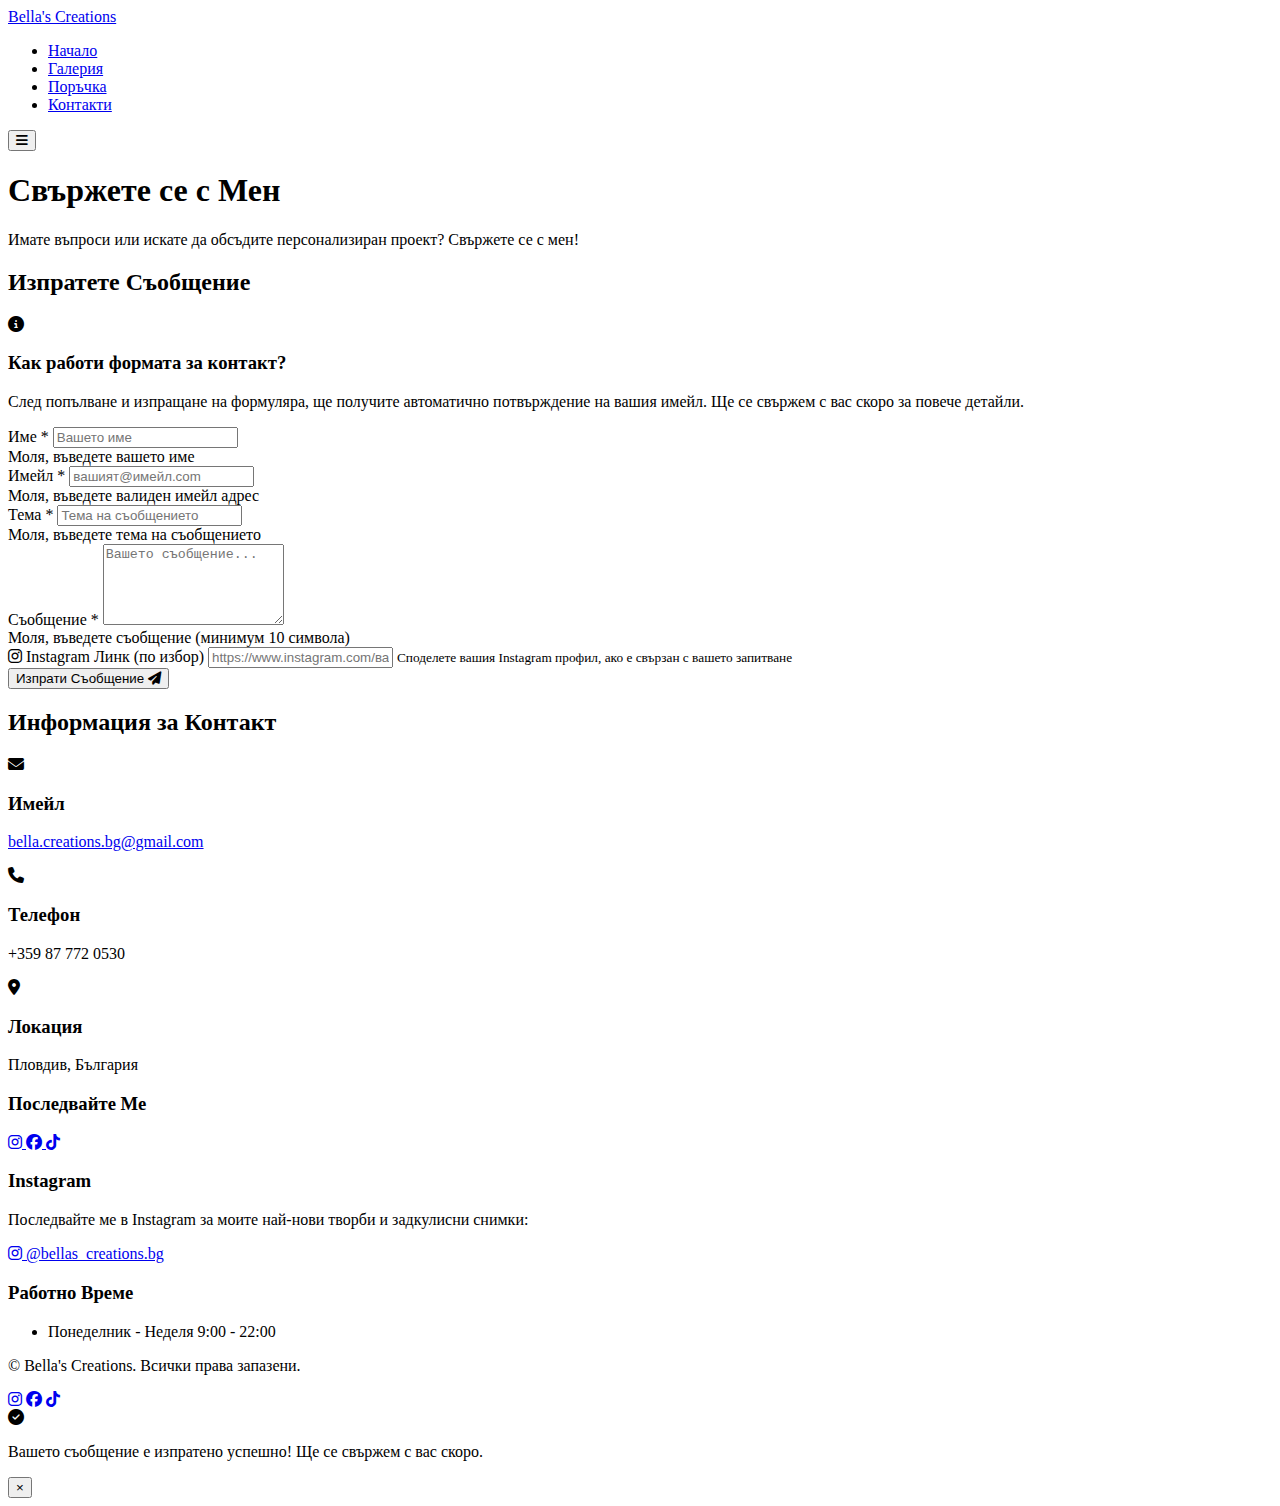
==== contact.html @ 9cde1d07 "update" ====
<!DOCTYPE html>
<html lang="bg">
<head>
  <meta charset="UTF-8">
  <meta name="viewport" content="width=device-width, initial-scale=1.0">
  <title>Контакти - Bella's Creations | Персонализирани Карикатури и 3D Фигури</title>
  <meta name="description" content="Свържете се с Bella's Creations за персонализирани карикатури и 3D принтирани фигури. Получете безплатна консултация за вашия проект.">
  <meta name="keywords" content="карикатури, 3D принтиране, контакти, персонализирано изкуство, художник, България, поръчка на карикатура">
  <meta name="author" content="Bella's Creations">
  <meta name="robots" content="index, follow">
  <link rel="canonical" href="https://bellascreations.github.io/contact.html">

  <!-- Open Graph / Facebook -->
  <meta property="og:type" content="website">
  <meta property="og:url" content="https://bellascreations.github.io/contact.html">
  <meta property="og:title" content="Контакти - Bella's Creations | Персонализирани Карикатури и 3D Фигури">
  <meta property="og:description" content="Свържете се с Bella's Creations за персонализирани карикатури и 3D принтирани фигури. Получете безплатна консултация за вашия проект.">
  <meta property="og:image" content="https://hebbkx1anhila5yf.public.blob.vercel-storage.com/20241223_122402_%281%29.jpg-LiSPOeuKAuWyQicm71hEtZZrovSVqI.jpeg">

  <!-- Twitter -->
  <meta property="twitter:card" content="summary_large_image">
  <meta property="twitter:url" content="https://bellascreations.github.io/contact.html">
  <meta property="twitter:title" content="Контакти - Bella's Creations | Персонализирани Карикатури и 3D Фигури">
  <meta property="twitter:description" content="Свържете се с Bella's Creations за персонализирани карикатури и 3D принтирани фигури. Получете безплатна консултация за вашия проект.">
  <meta property="twitter:image" content="https://hebbkx1anhila5yf.public.blob.vercel-storage.com/20241223_122402_%281%29.jpg-LiSPOeuKAuWyQicm71hEtZZrovSVqI.jpeg">
  <link rel="stylesheet" href="css/styles.css">
  <link rel="stylesheet" href="css/animations.css">
  <link rel="stylesheet" href="css/utilities.css">
  <link rel="stylesheet" href="css/form-enhancements.css">
  <link rel="stylesheet" href="https://cdnjs.cloudflare.com/ajax/libs/font-awesome/6.4.0/css/all.min.css">
  <link href="https://fonts.googleapis.com/css2?family=Pacifico&display=swap" rel="stylesheet">
  <link rel="stylesheet" href="css/enhancements.css">
</head>
<body>
  <header>
    <div class="container">
      <div class="logo">
        <a href="index.html">Bella's Creations</a>
      </div>
      <nav>
        <ul class="menu">
          <li><a href="index.html">Начало</a></li>
          <li><a href="gallery.html">Галерия</a></li>
          <li><a href="order.html">Поръчка</a></li>
          <li><a href="contact.html" class="active">Контакти</a></li>
        </ul>
        <button class="menu-toggle" id="menuToggle">
          <i class="fas fa-bars"></i>
        </button>
      </nav>
    </div>
  </header>

  <main>
    <section class="page-header">
      <div class="container">
        <h1>Свържете се с Мен</h1>
        <p>Имате въпроси или искате да обсъдите персонализиран проект? Свържете се с мен!</p>
      </div>
    </section>

    <section class="contact-content">
      <div class="container">
        <div class="contact-grid">
          <div class="contact-form">
            <h2>Изпратете Съобщение</h2>
            
            <!-- Email Info Box -->
            <div class="email-info-box">
              <div class="email-info-icon">
                <i class="fas fa-info-circle"></i>
              </div>
              <div class="email-info-content">
                <h3>Как работи формата за контакт?</h3>
                <p>След попълване и изпращане на формуляра, ще получите автоматично потвърждение на вашия имейл. Ще се свържем с вас скоро за повече детайли.</p>
              </div>
            </div>
            
            <form id="contactForm" action="https://formsubmit.co/bella.creations.bg@gmail.com" method="POST">
              <!-- FormSubmit Configuration -->
              <input type="hidden" name="_subject" value="Ново Запитване от Уебсайта">
              <input type="hidden" name="_template" value="table">
              <input type="hidden" name="_captcha" value="false">
              <input type="hidden" name="_next" value="thank-you.html">
              <input type="hidden" name="_replyto" value="">
              <input type="hidden" name="_language" value="bg">
              
              <!-- Auto-response configuration -->
              <input type="hidden" name="_autoresponse" value="Благодарим Ви за запитването! Това е автоматично потвърждение, че получихме Вашето съобщение. Ще се свържем с Вас възможно най-скоро. С уважение, Екипът на Bella's Creations">
              
              <!-- Debug field to track form submissions -->
              <input type="hidden" name="form_source" value="website_contact_form">
              
              <!-- Honeypot anti-spam -->
              <input type="text" name="_honey" style="display:none">
              
              <div class="form-group">
                <label for="contactName">Име <span class="required">*</span></label>
                <input type="text" id="contactName" name="name" placeholder="Вашето име" required>
                <div class="error-message" id="contact-name-error">Моля, въведете вашето име</div>
              </div>
              <div class="form-group">
                <label for="contactEmail">Имейл <span class="required">*</span></label>
                <input type="email" id="contactEmail" name="email" placeholder="вашият@имейл.com" required>
                <div class="error-message" id="contact-email-error">Моля, въведете валиден имейл адрес</div>
              </div>
              <div class="form-group">
                <label for="contactSubject">Тема <span class="required">*</span></label>
                <input type="text" id="contactSubject" name="subject" placeholder="Тема на съобщението" required>
                <div class="error-message" id="contact-subject-error">Моля, въведете тема на съобщението</div>
              </div>
              <div class="form-group">
                <label for="contactMessage">Съобщение <span class="required">*</span></label>
                <textarea id="contactMessage" name="message" rows="5" placeholder="Вашето съобщение..." required></textarea>
                <div class="error-message" id="contact-message-error">Моля, въведете съобщение (минимум 10 символа)</div>
              </div>
              <div class="form-group">
                <label for="contactInstagram"><i class="fab fa-instagram"></i> Instagram Линк (по избор)</label>
                <input type="url" id="contactInstagram" name="instagramLink" placeholder="https://www.instagram.com/вашият_профил">
                <small>Споделете вашия Instagram профил, ако е свързан с вашето запитване</small>
              </div>
              <button type="submit" class="btn primary full-width" id="submitContact">
                <span class="btn-text">Изпрати Съобщение</span>
                <span class="btn-icon"><i class="fas fa-paper-plane"></i></span>
                <span class="loading-indicator" style="display: none;">
                  <i class="fas fa-spinner fa-spin"></i>
                </span>
              </button>
            </form>
          </div>

          <div class="contact-info">
            <h2>Информация за Контакт</h2>
            <div class="info-items">
              <div class="info-item">
                <i class="fas fa-envelope"></i>
                <div>
                  <h3>Имейл</h3>
                  <p><a href="mailto:bella.creations.bg@gmail.com">bella.creations.bg@gmail.com</a></p>
                </div>
              </div>
              <div class="info-item">
                <i class="fas fa-phone"></i>
                <div>
                  <h3>Телефон</h3>
                  <p>+359 87 772 0530</p>
                </div>
              </div>
              <div class="info-item">
                <i class="fas fa-map-marker-alt"></i>
                <div>
                  <h3>Локация</h3>
                  <p>Пловдив, България</p>
                </div>
              </div>

              <div class="social-section">
                <h3>Последвайте Ме</h3>
                <div class="social-buttons">
                  <a href="https://www.instagram.com/bellas_creations.bg" target="_blank" class="social-button">
                    <i class="fab fa-instagram"></i>
                    <span class="sr-only">Instagram</span>
                  </a>
                  <a href="https://facebook.com" target="_blank" class="social-button">
                    <i class="fab fa-facebook"></i>
                    <span class="sr-only">Facebook</span>
                  </a>
                  <a href="https://www.tiktok.com/@bellas_creations.bg?_t=ZN-8ubNVX5o3LK&_r=1" target="_blank" class="social-button">
                    <i class="fab fa-tiktok"></i>
                    <span class="sr-only">TikTok</span>
                  </a>
                </div>
              </div>

              <div class="instagram-section">
                <h3>Instagram</h3>
                <p>Последвайте ме в Instagram за моите най-нови творби и задкулисни снимки:</p>
                <a href="https://www.instagram.com/bellas_creations.bg" target="_blank" class="instagram-link">
                  <i class="fab fa-instagram"></i> @bellas_creations.bg
                </a>
              </div>

              <div class="hours-section">
                <h3>Работно Време</h3>
                <ul class="hours-list">
                  <li>
                    <span>Понеделник - Неделя</span>
                    <span>9:00 - 22:00</span>
                  </li>
                </ul>
              </div>
            </div>
          </div>
        </div>
      </div>
    </section>
  </main>

  <footer>
    <div class="container">
      <div class="footer-content">
        <p>&copy; <span id="current-year"></span> Bella's Creations. Всички права запазени.</p>
        <div class="social-links">
          <a href="https://www.instagram.com/bellas_creations.bg" target="_blank" aria-label="Instagram"><i class="fab fa-instagram"></i></a>
          <a href="https://facebook.com" target="_blank" aria-label="Facebook"><i class="fab fa-facebook"></i></a>
          <a href="https://www.tiktok.com/@bellas_creations.bg?_t=ZN-8ubNVX5o3LK&_r=1" target="_blank" aria-label="TikTok"><i class="fab fa-tiktok"></i></a>
        </div>
      </div>
    </div>
  </footer>


  <!-- Notification Component -->
  <div class="notification" id="notification">
    <div class="notification-content">
      <i class="fas fa-check-circle"></i>
      <p>Вашето съобщение е изпратено успешно! Ще се свържем с вас скоро.</p>
    </div>
    <button class="close-notification">&times;</button>
  </div>

  <script src="js/notification-helper.js"></script>
  <script src="js/main.js"></script>
  <script src="js/contact.js"></script>
  
  <!-- Script to validate Instagram links -->
  <script>
    document.addEventListener('DOMContentLoaded', function() {
      const instagramInput = document.getElementById('contactInstagram');
      
      if (instagramInput) {
        instagramInput.addEventListener('blur', function() {
          let value = this.value.trim();
          
          // If the field is not empty, validate and format the Instagram URL
          if (value) {
            // Check if it's a username without URL
            if (!value.startsWith('http') && !value.includes('instagram.com')) {
              // Remove @ if present
              if (value.startsWith('@')) {
                value = value.substring(1);
              }
              // Format as proper Instagram URL
              value = 'https://www.instagram.com/' + value;
              this.value = value;
            } 
            // Check if it's missing https://
            else if (value.startsWith('www.')) {
              value = 'https://' + value;
              this.value = value;
            }
            // Check if it's missing www.
            else if (value.startsWith('instagram.com')) {
              value = 'https://www.' + value;
              this.value = value;
            }
          }
        });
      }
    });
  </script>
  <script src="js/form-handler.js"></script>
</body>
</html>
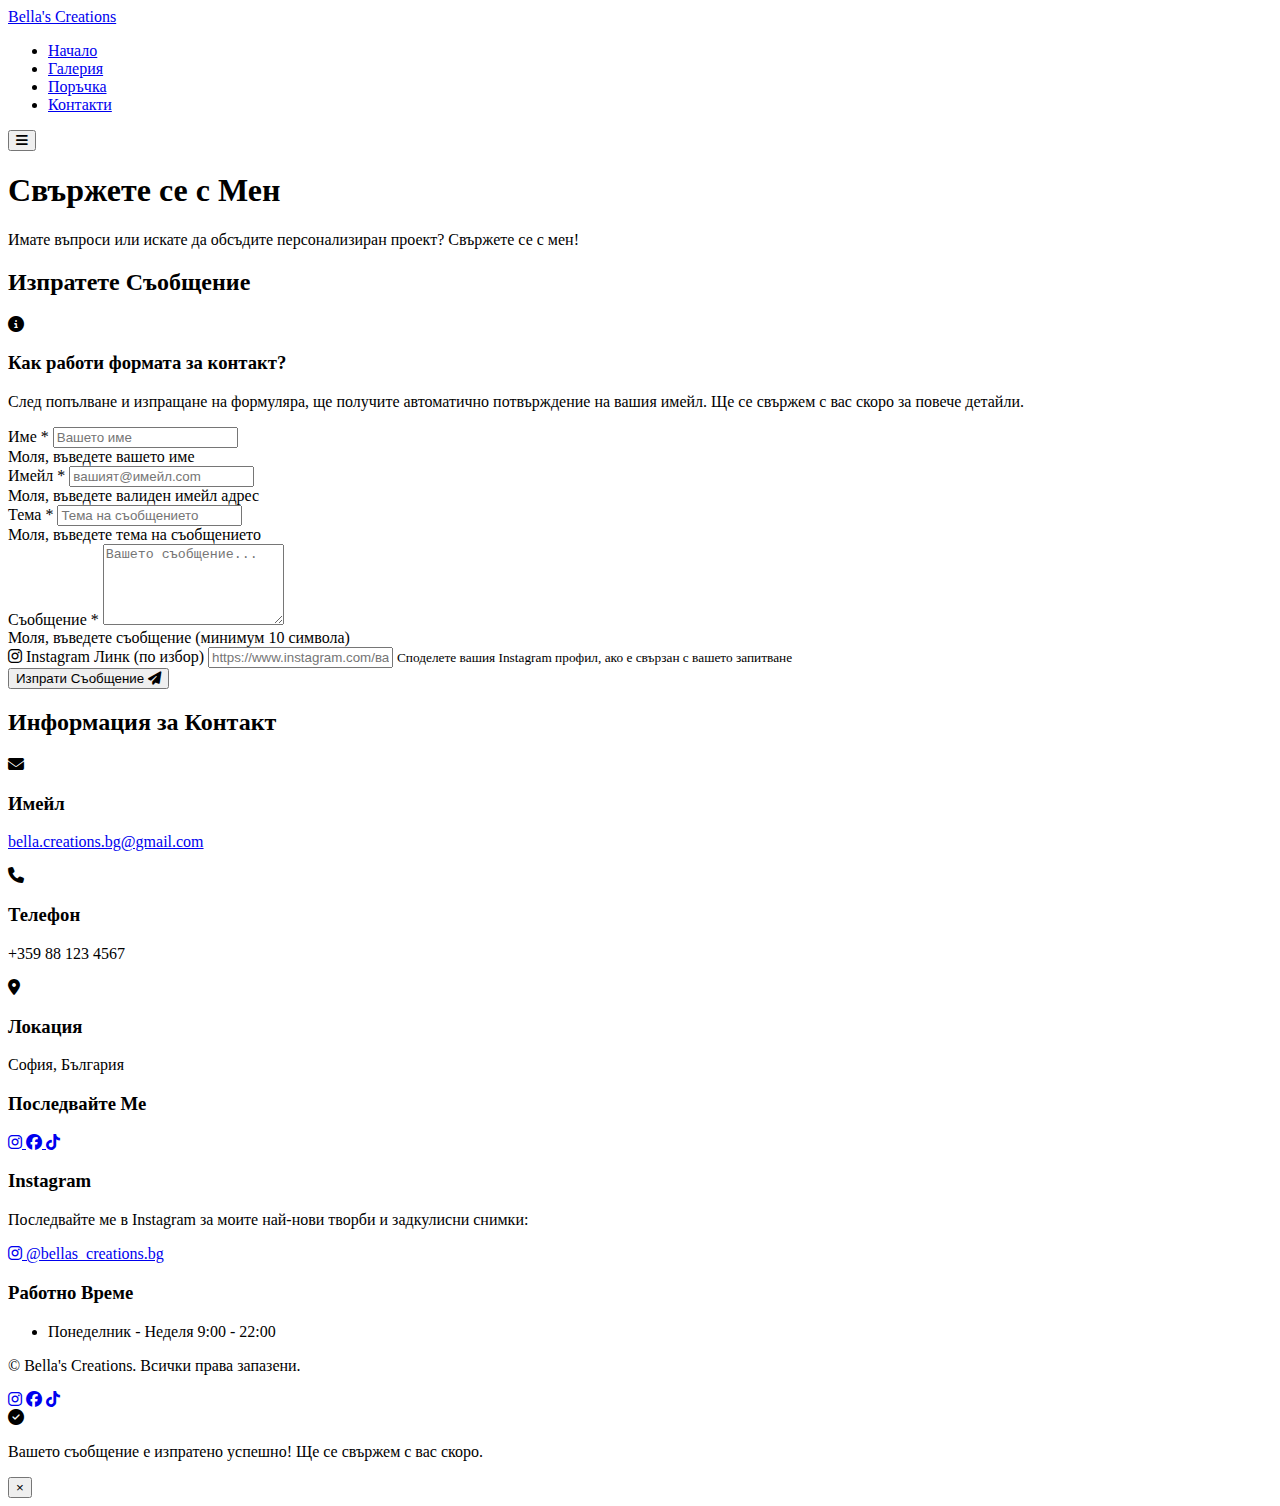
==== commit 7397c942: "o" ====
--- a/contact.html
+++ b/contact.html
@@ -6,23 +6,6 @@
   <title>Контакти - Bella's Creations | Персонализирани Карикатури и 3D Фигури</title>
   <meta name="description" content="Свържете се с Bella's Creations за персонализирани карикатури и 3D принтирани фигури. Получете безплатна консултация за вашия проект.">
   <meta name="keywords" content="карикатури, 3D принтиране, контакти, персонализирано изкуство, художник, България, поръчка на карикатура">
-  <meta name="author" content="Bella's Creations">
-  <meta name="robots" content="index, follow">
-  <link rel="canonical" href="https://bellascreations.github.io/contact.html">
-
-  <!-- Open Graph / Facebook -->
-  <meta property="og:type" content="website">
-  <meta property="og:url" content="https://bellascreations.github.io/contact.html">
-  <meta property="og:title" content="Контакти - Bella's Creations | Персонализирани Карикатури и 3D Фигури">
-  <meta property="og:description" content="Свържете се с Bella's Creations за персонализирани карикатури и 3D принтирани фигури. Получете безплатна консултация за вашия проект.">
-  <meta property="og:image" content="https://hebbkx1anhila5yf.public.blob.vercel-storage.com/20241223_122402_%281%29.jpg-LiSPOeuKAuWyQicm71hEtZZrovSVqI.jpeg">
-
-  <!-- Twitter -->
-  <meta property="twitter:card" content="summary_large_image">
-  <meta property="twitter:url" content="https://bellascreations.github.io/contact.html">
-  <meta property="twitter:title" content="Контакти - Bella's Creations | Персонализирани Карикатури и 3D Фигури">
-  <meta property="twitter:description" content="Свържете се с Bella's Creations за персонализирани карикатури и 3D принтирани фигури. Получете безплатна консултация за вашия проект.">
-  <meta property="twitter:image" content="https://hebbkx1anhila5yf.public.blob.vercel-storage.com/20241223_122402_%281%29.jpg-LiSPOeuKAuWyQicm71hEtZZrovSVqI.jpeg">
   <link rel="stylesheet" href="css/styles.css">
   <link rel="stylesheet" href="css/animations.css">
   <link rel="stylesheet" href="css/utilities.css">
@@ -143,14 +126,14 @@
                 <i class="fas fa-phone"></i>
                 <div>
                   <h3>Телефон</h3>
-                  <p>+359 87 772 0530</p>
+                  <p>+359 88 123 4567</p>
                 </div>
               </div>
               <div class="info-item">
                 <i class="fas fa-map-marker-alt"></i>
                 <div>
                   <h3>Локация</h3>
-                  <p>Пловдив, България</p>
+                  <p>София, България</p>
                 </div>
               </div>
 
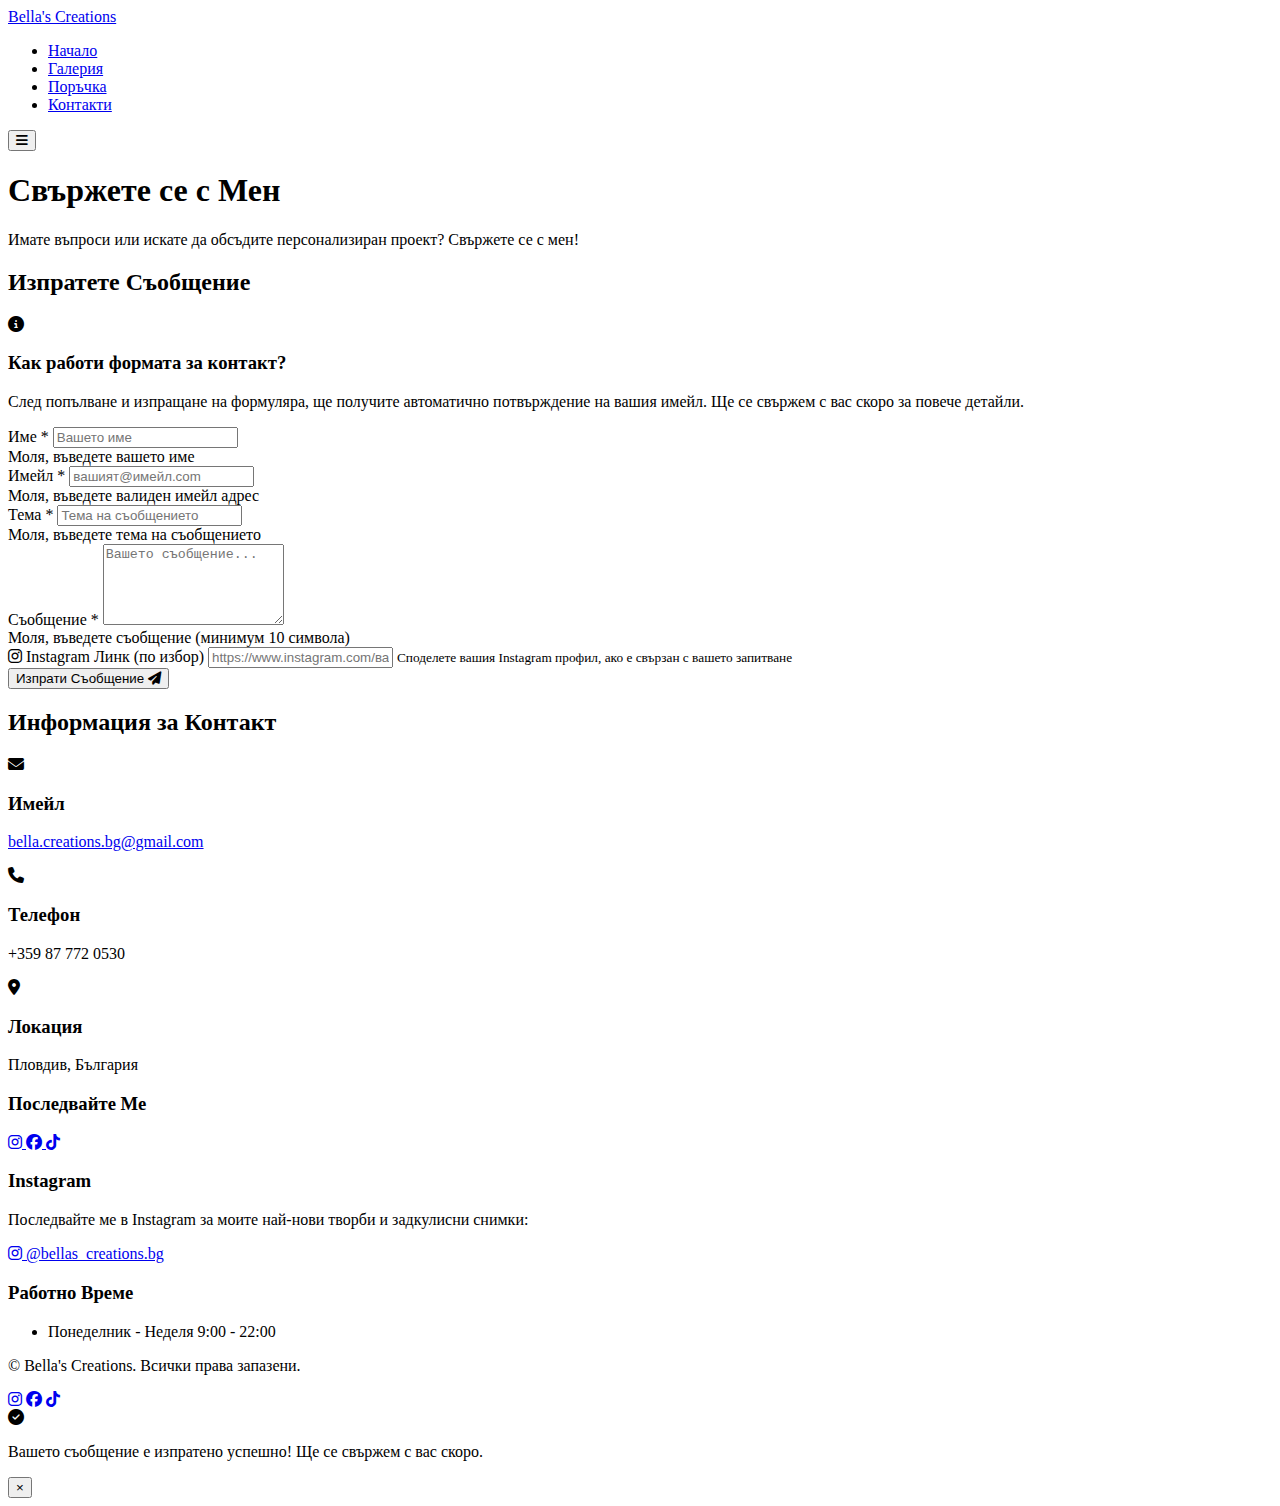
==== commit 92e41884: "da" ====
--- a/contact.html
+++ b/contact.html
@@ -6,6 +6,23 @@
   <title>Контакти - Bella's Creations | Персонализирани Карикатури и 3D Фигури</title>
   <meta name="description" content="Свържете се с Bella's Creations за персонализирани карикатури и 3D принтирани фигури. Получете безплатна консултация за вашия проект.">
   <meta name="keywords" content="карикатури, 3D принтиране, контакти, персонализирано изкуство, художник, България, поръчка на карикатура">
+  <meta name="author" content="Bella's Creations">
+  <meta name="robots" content="index, follow">
+  <link rel="canonical" href="https://bellascreations.github.io/contact.html">
+
+  <!-- Open Graph / Facebook -->
+  <meta property="og:type" content="website">
+  <meta property="og:url" content="https://bellascreations.github.io/contact.html">
+  <meta property="og:title" content="Контакти - Bella's Creations | Персонализирани Карикатури и 3D Фигури">
+  <meta property="og:description" content="Свържете се с Bella's Creations за персонализирани карикатури и 3D принтирани фигури. Получете безплатна консултация за вашия проект.">
+  <meta property="og:image" content="https://hebbkx1anhila5yf.public.blob.vercel-storage.com/20241223_122402_%281%29.jpg-LiSPOeuKAuWyQicm71hEtZZrovSVqI.jpeg">
+
+  <!-- Twitter -->
+  <meta property="twitter:card" content="summary_large_image">
+  <meta property="twitter:url" content="https://bellascreations.github.io/contact.html">
+  <meta property="twitter:title" content="Контакти - Bella's Creations | Персонализирани Карикатури и 3D Фигури">
+  <meta property="twitter:description" content="Свържете се с Bella's Creations за персонализирани карикатури и 3D принтирани фигури. Получете безплатна консултация за вашия проект.">
+  <meta property="twitter:image" content="https://hebbkx1anhila5yf.public.blob.vercel-storage.com/20241223_122402_%281%29.jpg-LiSPOeuKAuWyQicm71hEtZZrovSVqI.jpeg">
   <link rel="stylesheet" href="css/styles.css">
   <link rel="stylesheet" href="css/animations.css">
   <link rel="stylesheet" href="css/utilities.css">
@@ -126,14 +143,14 @@
                 <i class="fas fa-phone"></i>
                 <div>
                   <h3>Телефон</h3>
-                  <p>+359 88 123 4567</p>
+                  <p>+359 87 772 0530</p>
                 </div>
               </div>
               <div class="info-item">
                 <i class="fas fa-map-marker-alt"></i>
                 <div>
                   <h3>Локация</h3>
-                  <p>София, България</p>
+                  <p>Пловдив, България</p>
                 </div>
               </div>
 
